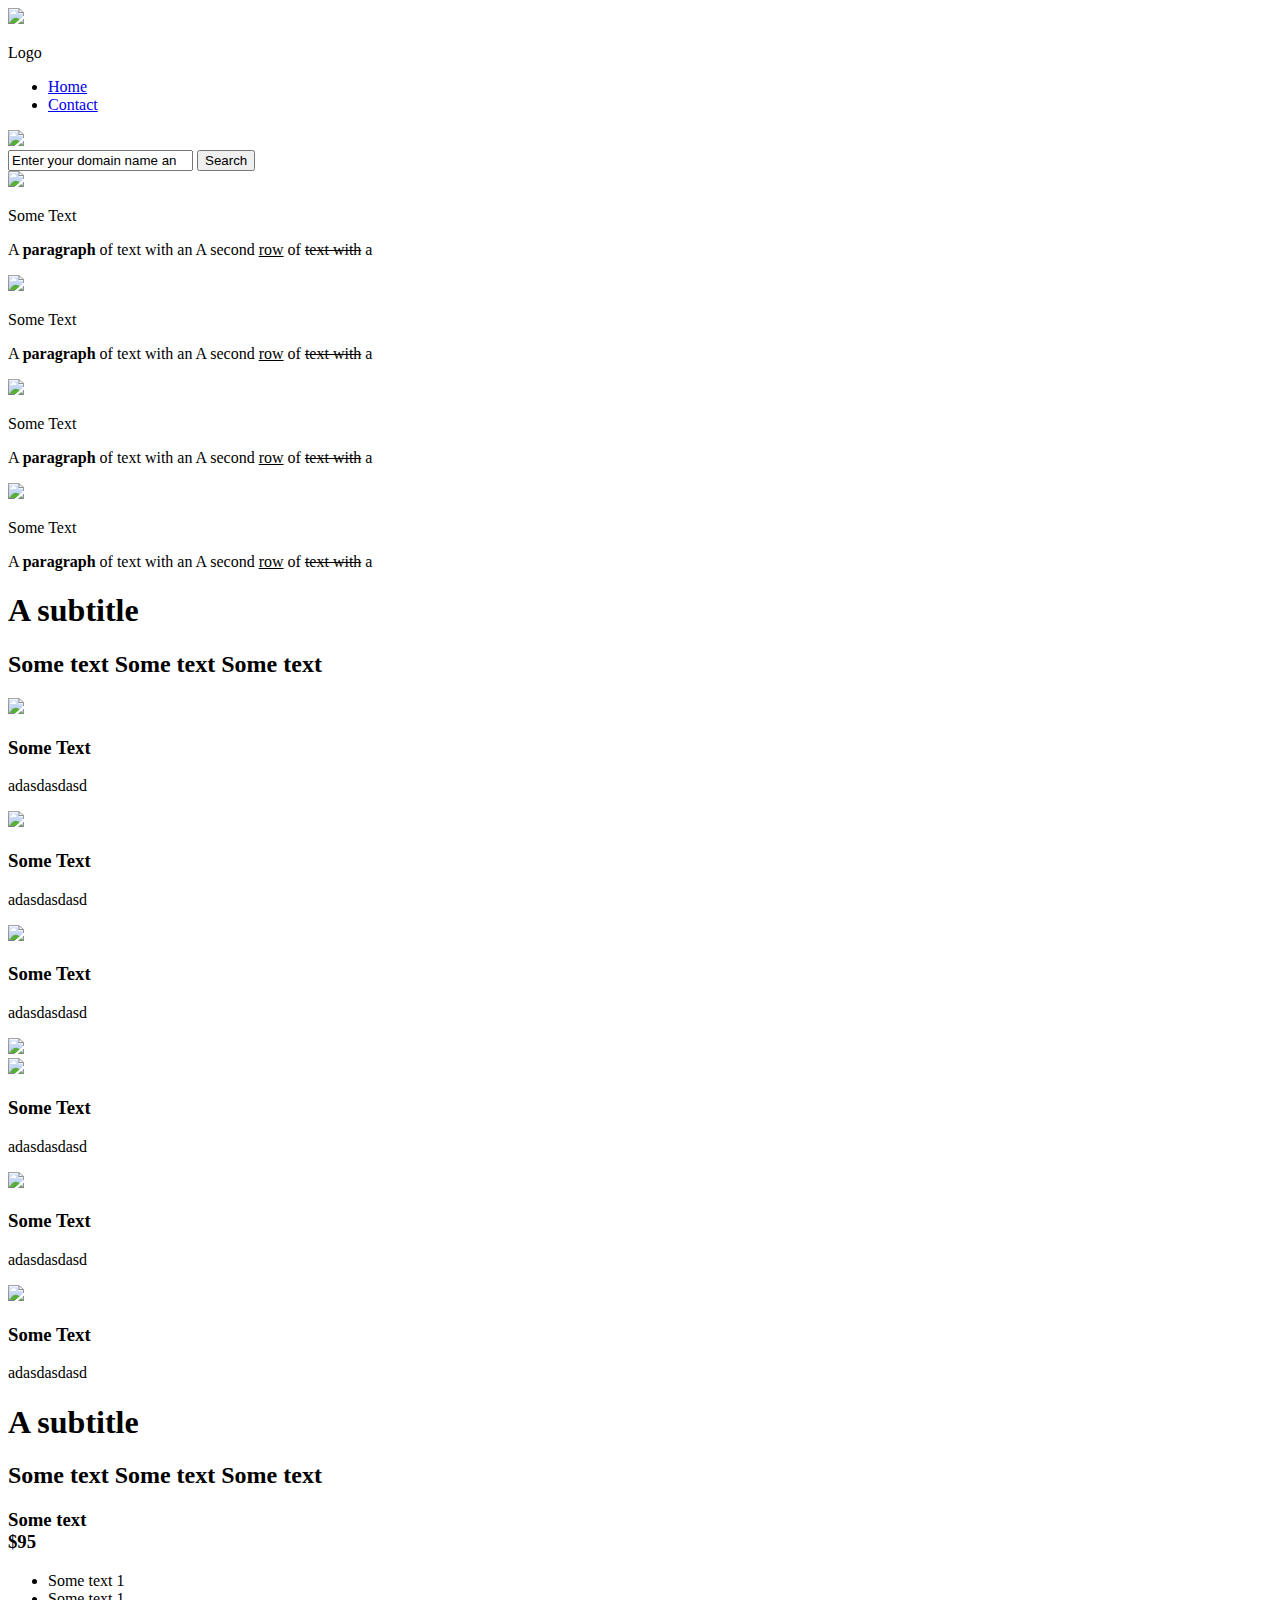
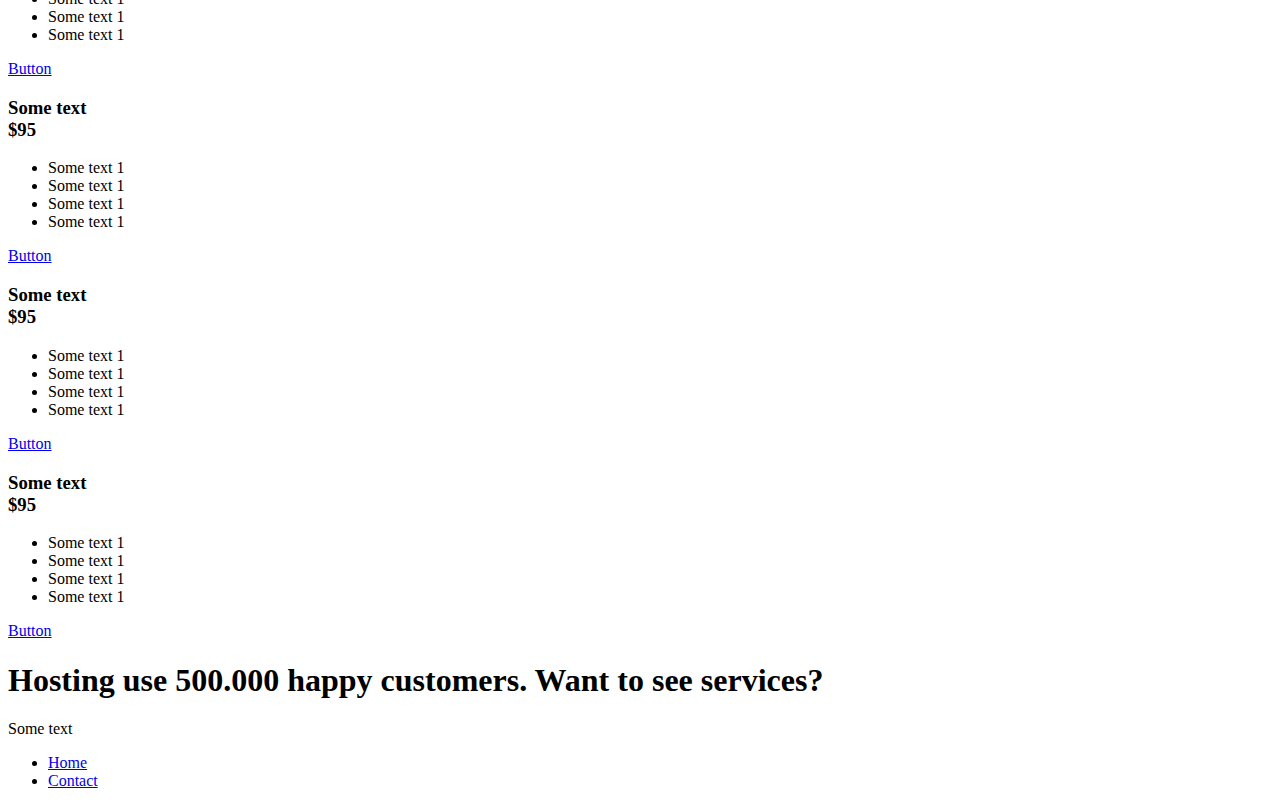
==== index.html @ 5c6ca243 "Avance clase 3" ====
<!DOCTYPE html>

<html lang="es">
<head>
<title>Studio Rocket</title>
<meta charset="UTF8">
<meta name="description" content="hi!">
<link rel="stylesheet" type="text/css" href="assets/css/style.css">
<link href='https://fonts.googleapis.com/css?family=Raleway:400,300,700|Open+Sans:400,300,700' rel='stylesheet' type='text/css'>
<script type="text/javascript"></script>

</head>
<body>
<header>
	<div class="logo">
		<img src="assets/img/animals-q-g-130-130-10.jpg">
		<p>Logo </p>
	</div>
	<nav><ul><li><a href="#">Home</a></li> <li><a href="#">Contact</a></li></ul></nav>
</header>
<section class="banner">
<img src="assets/img/slide1.jpg">
</section>

<div class="buscador">
<form>
<input type="search" value="Enter your domain name and hot enter">
<input type="submit" value="Search">
</div>
</form>

<section class="section1">
	<div class="container">
	<article>
		<img src="assets/img/animals-q-g-130-130-10.jpg">
		<p>Some Text</p>
		<p>A <b>paragraph</b> of text with an
		A second <u>row</u> of <strike>text with</strike> a</p>
	</article>

	<article>
		<img src="assets/img/abstract-q-c-130-130-1.jpg">
		<p>Some Text</p>
		<p>A <b>paragraph</b> of text with an
		A second <u>row</u> of <strike>text with</strike> a</p>
	</article>

	<article>
		<img src="assets/img/fashion-q-c-130-130-1.jpg">
		<p>Some Text</p>
		<p>A <b>paragraph</b> of text with an
		A second <u>row</u> of <strike>text with</strike> a</p>
	</article>

	<article>
		<img src="assets/img/fashion-q-c-130-130-6.jpg">
		<p>Some Text</p>
		<p>A <b>paragraph</b> of text with an
		A second <u>row</u> of <strike>text with</strike> a</p>
	</article>
	
</div>
</section>
<section class="section2">
	<div class="container">
<h1>A subtitle</h1>
<h2>Some text Some text Some text </h2>

<div class="cont-izquierda">
	<article>
		<img src="assets/img/nature-q-c-60-60-1.jpg">
		<h3>Some Text</h3>
		<p>adasdasdasd</p>
	</article>

	<article>
		<img src="assets/img/nature-q-c-60-60-2.jpg">
		<h3>Some Text</h3>
		<p>adasdasdasd</p>
	</article>

	<article>
		<img src="assets/img/nature-q-c-60-60-3.jpg">
		<h3>Some Text</h3>
		<p>adasdasdasd</p>
	</article>
</div>
<div class="cont-iphone">
<img src="assets/img/iphone.png">

</div>
<div class="cont-derecha">
	<article>
		<img src="assets/img/nature-q-c-60-60-4.jpg">
		<h3>Some Text</h3>
		<p>adasdasdasd</p>
	</article>

	<article>
		<img src="assets/img/nature-q-c-60-60-7.jpg">
		<h3>Some Text</h3>
		<p>adasdasdasd</p>
	</article>
	
	<article>
		<img src="assets/img/nature-q-c-60-60-10.jpg">
		<h3>Some Text</h3>
		<p>adasdasdasd</p>
	</article>
</div>
</div>
</section>

<section class="section3">
	<div class="container">
<h1>A subtitle</h1>
<h2>Some text Some text Some text</h2>
</section>

<section class="section4">

<div class="container">

<article class="precio">
<div class="titulo-precio">

	<h3>Some text <br> <b>$95</b></h3>
</div>

<ul>
<li>Some text 1</li>
<li>Some text 1</li>
<li>Some text 1</li>
<li>Some text 1</li>
</ul>
<a href="#">Button</a></td>
  

</article>

<article class="precio">
<div class="titulo-precio">

	<h3>Some text <br> <b>$95</b></h3>
</div>

<ul>
<li>Some text 1</li>
<li>Some text 1</li>
<li>Some text 1</li>
<li>Some text 1</li>
</ul>
<a href="#">Button</a></td>
  

</article>

<article class="precio">
<div class="titulo-precio">

	<h3>Some text <br> <b>$95</b></h3>
</div>

<ul>
<li>Some text 1</li>
<li>Some text 1</li>
<li>Some text 1</li>
<li>Some text 1</li>
</ul>
<a href="#">Button</a></td>
  

</article>

<article class="precio">
<div class="titulo-precio">

	<h3>Some text <br> <b>$95</b></h3>
</div>

<ul>
<li>Some text 1</li>
<li>Some text 1</li>
<li>Some text 1</li>
<li>Some text 1</li>
</ul>
<a href="#">Button</a></td>
  

</article>
</div>

</section>

<section class="section5">
	<div class="container">
<h1>Hosting use <b>500.000</b> happy customers. Want to see services?</h1>
	</div>
</section>


<footer>
<p>Some text</p>

<div>
	
	<ul>
		<li><a href="#">Home</a></li>
		<li><a href="#">Contact</a></li>
	</ul>

	
</div>

<div class="footer-bottom">
</div>

</footer>

</body>
</html>
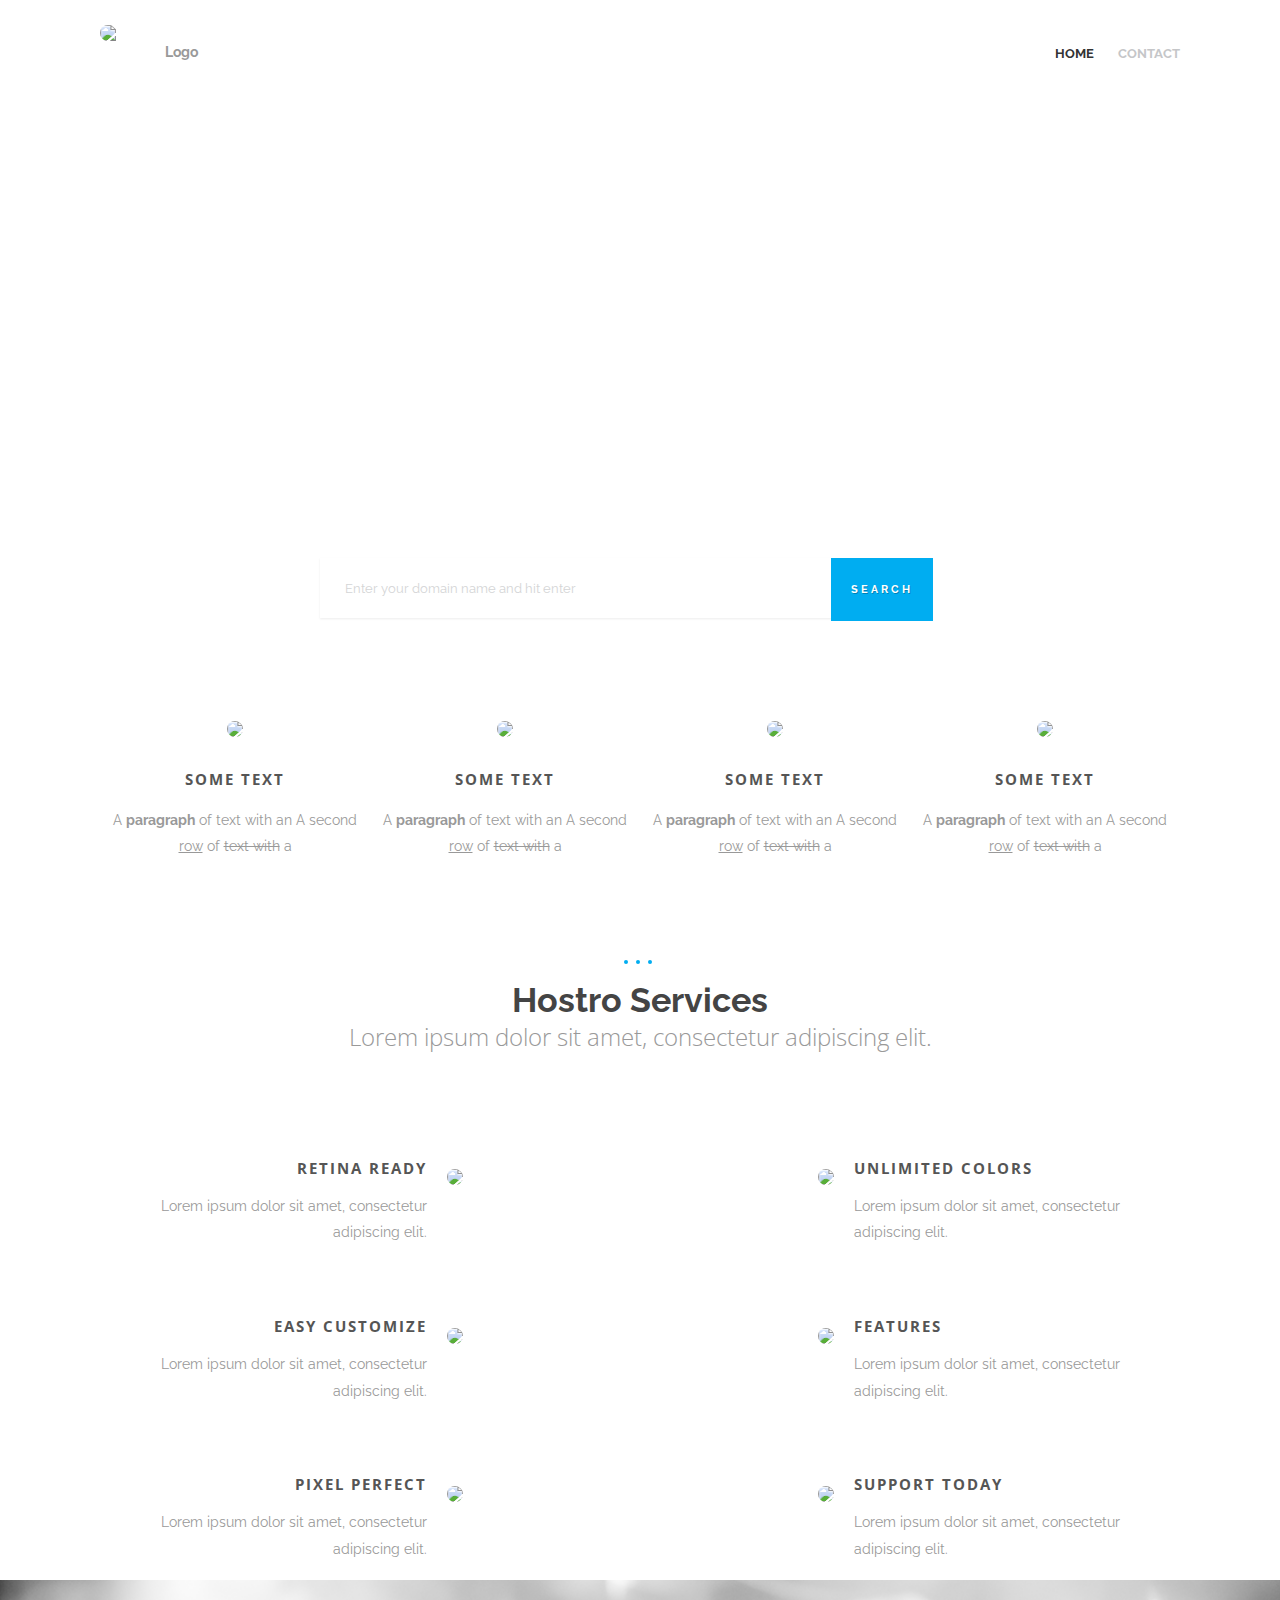
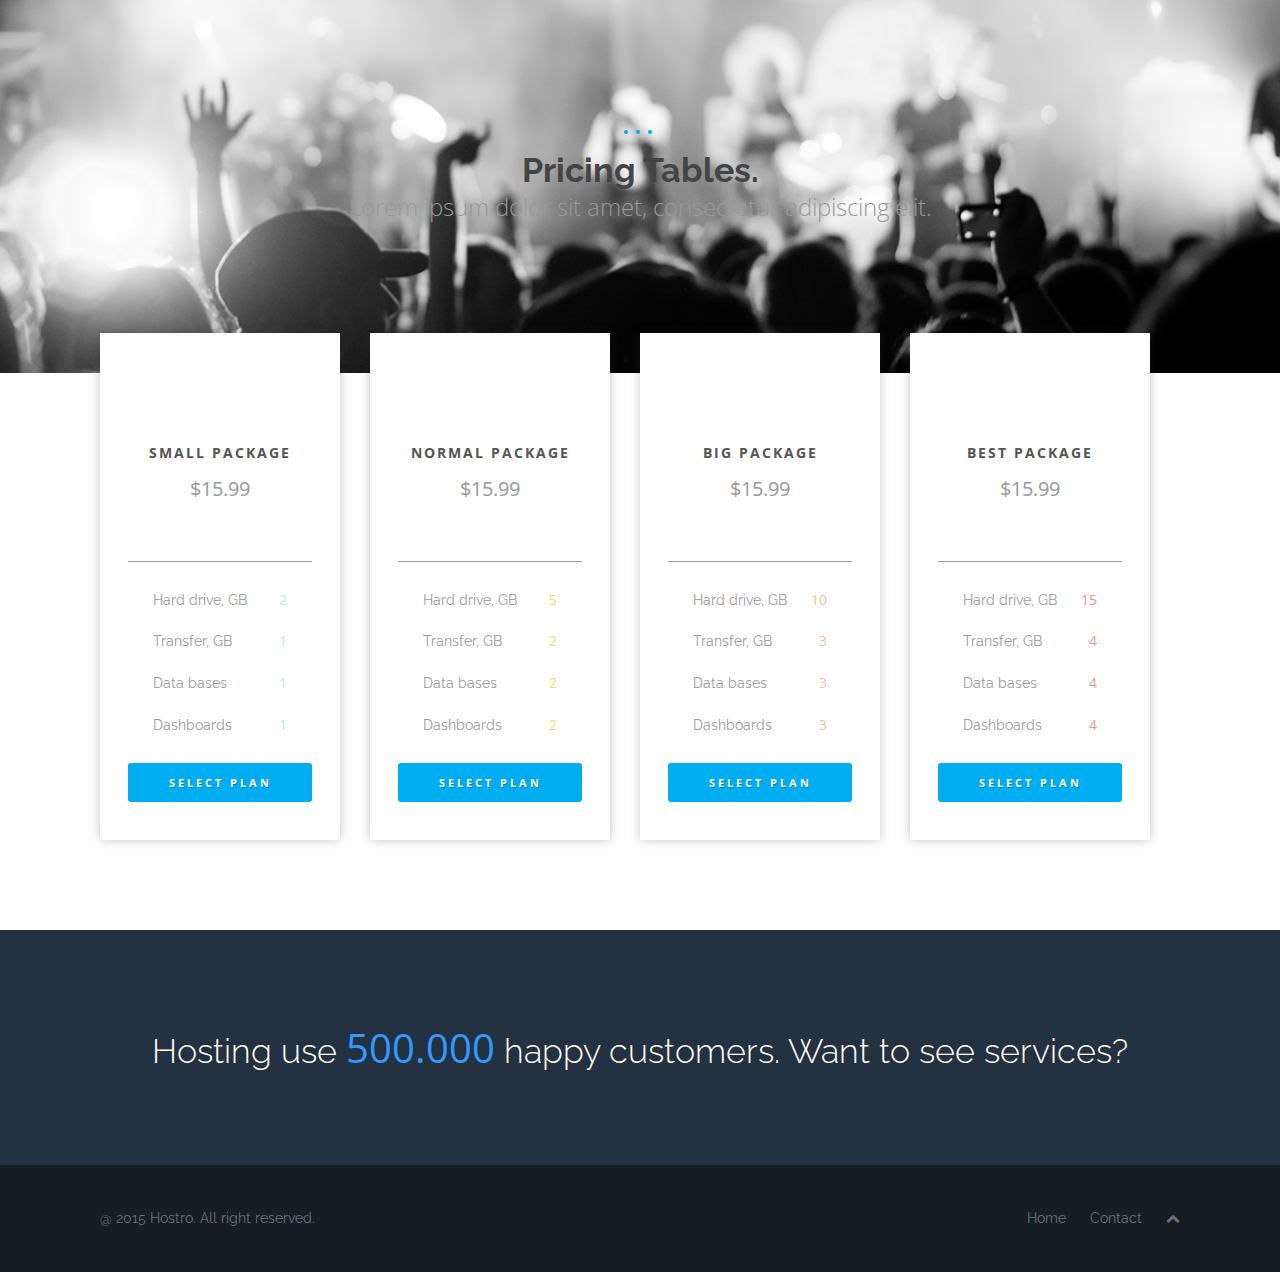
==== commit d826c6ec: "Avances clase 6" ====
--- a/index.html
+++ b/index.html
@@ -8,53 +8,68 @@
 <link rel="stylesheet" type="text/css" href="assets/css/style.css">
 <link href='https://fonts.googleapis.com/css?family=Raleway:400,300,700|Open+Sans:400,300,700' rel='stylesheet' type='text/css'>
 <script type="text/javascript"></script>
+<link rel="stylesheet" href="https://maxcdn.bootstrapcdn.com/font-awesome/4.5.0/css/font-awesome.min.css">
 
 </head>
 <body>
-<header>
+<header id="subir">
+	<div class="container">
 	<div class="logo">
 		<img src="assets/img/animals-q-g-130-130-10.jpg">
 		<p>Logo </p>
 	</div>
-	<nav><ul><li><a href="#">Home</a></li> <li><a href="#">Contact</a></li></ul></nav>
+	<nav><ul><li><a href="#" class="active">Home</a></li> <li><a href="#">Contact</a></li></ul></nav>
+</div>
 </header>
 <section class="banner">
-<img src="assets/img/slide1.jpg">
+	<div class="container">
+	<div class="info-slide">
+		<h1> Regular Updates</h1>
+		<p>Lorem ipsum dolor sit amet, consectetur adipiscing elit. Proin blandit arcu dui, eu placerat lectus posuere id.</p>
+	</div>
+</div>
+<!--<img src="assets/img/slide1.jpg">-->
 </section>
 
 <div class="buscador">
 <form>
-<input type="search" value="Enter your domain name and hot enter">
-<input type="submit" value="Search">
+	<div class="form-group">
+		<input type="search" value="Enter your domain name and hit enter">
+		<input type="submit" value="Search">
+	</div>
 </div>
 </form>
 
 <section class="section1">
 	<div class="container">
 	<article>
-		<img src="assets/img/animals-q-g-130-130-10.jpg">
-		<p>Some Text</p>
-		<p>A <b>paragraph</b> of text with an
-		A second <u>row</u> of <strike>text with</strike> a</p>
-	</article>
-
-	<article>
-		<img src="assets/img/abstract-q-c-130-130-1.jpg">
-		<p>Some Text</p>
-		<p>A <b>paragraph</b> of text with an
-		A second <u>row</u> of <strike>text with</strike> a</p>
-	</article>
-
-	<article>
-		<img src="assets/img/fashion-q-c-130-130-1.jpg">
-		<p>Some Text</p>
-		<p>A <b>paragraph</b> of text with an
-		A second <u>row</u> of <strike>text with</strike> a</p>
-	</article>
-
-	<article>
+		<div class="iconos"><img src="assets/img/animals-q-g-130-130-10.jpg"></div>
+		<h2>Some Text</h2>
+		<p>A <b>paragraph</b> of text with an
+		A second <u>row</u> of <strike>text with</strike> a</p>
+	</article>
+
+	<article>
+		<div class="iconos">
+		<img src="assets/img/abstract-q-c-130-130-1.jpg"></div>
+		<h2>Some Text</h2>
+		<p>A <b>paragraph</b> of text with an
+		A second <u>row</u> of <strike>text with</strike> a</p>
+	</article>
+
+	<article>
+		<div class="iconos">
+		<img src="assets/img/fashion-q-c-130-130-1.jpg"></div>
+		<h2>Some Text</h2>
+		<p>A <b>paragraph</b> of text with an
+		A second <u>row</u> of <strike>text with</strike> a</p>
+	</article>
+
+	<article>
+		<div class="iconos">
 		<img src="assets/img/fashion-q-c-130-130-6.jpg">
-		<p>Some Text</p>
+	</div>
+		<h2>Some Text</h2>
 		<p>A <b>paragraph</b> of text with an
 		A second <u>row</u> of <strike>text with</strike> a</p>
 	</article>
@@ -62,137 +77,190 @@
 </div>
 </section>
 <section class="section2">
-	<div class="container">
-<h1>A subtitle</h1>
-<h2>Some text Some text Some text </h2>
-
-<div class="cont-izquierda">
-	<article>
+	<div class="cont-puntos">
+	<div class="int-puntos">
+	<div class="puntos"><div></div> <div></div><div></div></div>
+</div>
+</div>
+
+	<div class="container">
+
+		<div>
+
+			<h1>Hostro Services</h1>
+			<h2>Lorem ipsum dolor sit amet, consectetur adipiscing elit.</h2>
+		</div>
+		<div class="cont-columnas">
+<div class="col-izquierda">
+	
+	<article>
+
+		<div class="cont-info">
+		<h3>Retina Ready</h3>
+		<p>Lorem ipsum dolor sit amet, consectetur adipiscing elit.</p>
+	</div>
+	<div class="cont-img">
 		<img src="assets/img/nature-q-c-60-60-1.jpg">
-		<h3>Some Text</h3>
-		<p>adasdasdasd</p>
-	</article>
-
-	<article>
-		<img src="assets/img/nature-q-c-60-60-2.jpg">
-		<h3>Some Text</h3>
-		<p>adasdasdasd</p>
-	</article>
-
-	<article>
-		<img src="assets/img/nature-q-c-60-60-3.jpg">
-		<h3>Some Text</h3>
-		<p>adasdasdasd</p>
-	</article>
-</div>
-<div class="cont-iphone">
-<img src="assets/img/iphone.png">
-
-</div>
-<div class="cont-derecha">
-	<article>
-		<img src="assets/img/nature-q-c-60-60-4.jpg">
-		<h3>Some Text</h3>
-		<p>adasdasdasd</p>
-	</article>
-
-	<article>
-		<img src="assets/img/nature-q-c-60-60-7.jpg">
-		<h3>Some Text</h3>
-		<p>adasdasdasd</p>
+	</div>
+	</article>
+
+	<article>
+
+		<div class="cont-info">
+		<h3>Easy Customize</h3>
+		<p>Lorem ipsum dolor sit amet, consectetur adipiscing elit.</p>
+	</div>
+	<div class="cont-img">
+		<img src="assets/img/nature-q-c-60-60-1.jpg">
+	</div>
+	</article>
+
+	<article>
+
+		<div class="cont-info">
+		<h3>Pixel Perfect</h3>
+		<p>Lorem ipsum dolor sit amet, consectetur adipiscing elit.</p>
+	</div>
+	<div class="cont-img">
+		<img src="assets/img/nature-q-c-60-60-1.jpg">
+	</div>
+	</article>
+</div>
+<div class="col-iphone">
+<!--<img src="assets/img/iphone.png">-->
+
+</div>
+<div class="col-derecha">
+	<article>
+
+		<div class="cont-img">
+			<img src="assets/img/nature-q-c-60-60-1.jpg">
+		</div>
+		<div class="cont-info">
+			<h3>Unlimited colors</h3>
+			<p>Lorem ipsum dolor sit amet, consectetur adipiscing elit.</p>
+	</div>
+	</article>
+
+	<article>
+
+		<div class="cont-img">
+			<img src="assets/img/nature-q-c-60-60-1.jpg">
+		</div>
+		<div class="cont-info">
+			<h3>Features</h3>
+			<p>Lorem ipsum dolor sit amet, consectetur adipiscing elit.</p>
+	</div>
 	</article>
 	
 	<article>
-		<img src="assets/img/nature-q-c-60-60-10.jpg">
-		<h3>Some Text</h3>
-		<p>adasdasdasd</p>
-	</article>
+
+		<div class="cont-img">
+			<img src="assets/img/nature-q-c-60-60-1.jpg">
+		</div>
+		<div class="cont-info">
+			<h3>Support today</h3>
+			<p>Lorem ipsum dolor sit amet, consectetur adipiscing elit.</p>
+	</div>
+	</article>
+</div>
 </div>
 </div>
 </section>
 
 <section class="section3">
-	<div class="container">
-<h1>A subtitle</h1>
-<h2>Some text Some text Some text</h2>
+	<div class="cont-puntos">
+	<div class="int-puntos">
+	<div class="puntos"><div></div> <div></div><div></div></div>
+</div>
+</div>
+	<div class="container">
+		<div>
+<h1>Pricing Tables.</h1>
+<h2>Lorem ipsum dolor sit amet, consectetur adipiscing elit.</h2>
+</div>
 </section>
 
 <section class="section4">
 
 <div class="container">
 
-<article class="precio">
-<div class="titulo-precio">
-
-	<h3>Some text <br> <b>$95</b></h3>
-</div>
-
-<ul>
-<li>Some text 1</li>
-<li>Some text 1</li>
-<li>Some text 1</li>
-<li>Some text 1</li>
-</ul>
-<a href="#">Button</a></td>
-  
-
-</article>
-
-<article class="precio">
-<div class="titulo-precio">
-
-	<h3>Some text <br> <b>$95</b></h3>
-</div>
-
-<ul>
-<li>Some text 1</li>
-<li>Some text 1</li>
-<li>Some text 1</li>
-<li>Some text 1</li>
-</ul>
-<a href="#">Button</a></td>
-  
-
-</article>
-
-<article class="precio">
-<div class="titulo-precio">
-
-	<h3>Some text <br> <b>$95</b></h3>
-</div>
-
-<ul>
-<li>Some text 1</li>
-<li>Some text 1</li>
-<li>Some text 1</li>
-<li>Some text 1</li>
-</ul>
-<a href="#">Button</a></td>
-  
-
-</article>
-
-<article class="precio">
-<div class="titulo-precio">
-
-	<h3>Some text <br> <b>$95</b></h3>
-</div>
-
-<ul>
-<li>Some text 1</li>
-<li>Some text 1</li>
-<li>Some text 1</li>
-<li>Some text 1</li>
-</ul>
-<a href="#">Button</a></td>
-  
-
-</article>
-</div>
-
-</section>
-
-<section class="section5">
+<article>
+<div class="titulo-precio">
+
+<h3>Small package </h3>
+<p class="precio"> $<span>15</span>.99<p>
+</div>
+
+<ul>
+<li>Hard drive, GB <span>2</span></li>
+<li>Transfer, GB <span>1</span></li>
+<li>Data bases<span>1</span></li>
+<li>Dashboards <span>1</span></li>
+</ul>
+<a href="#" class="link-precio">Select plan</a>
+  
+
+</article>
+
+<article>
+<div class="titulo-precio">
+
+<h3>Normal package </h3>
+<p class="precio"> $<span>15</span>.99<p>
+</div>
+
+<ul>
+<li>Hard drive, GB <span>5</span></li>
+<li>Transfer, GB <span>2</span></li>
+<li>Data bases<span>2</span></li>
+<li>Dashboards <span>2</span></li>
+</ul>
+<a href="#" class="link-precio">Select plan</a>
+  
+
+</article>
+
+<article>
+<div class="titulo-precio">
+
+<h3>Big package </h3>
+<p class="precio"> $<span>15</span>.99<p>
+</div>
+
+<ul>
+<li>Hard drive, GB <span>10</span></li>
+<li>Transfer, GB <span>3</span></li>
+<li>Data bases<span>3</span></li>
+<li>Dashboards <span>3</span></li>
+</ul>
+<a href="#" class="link-precio">Select plan</a>
+  
+
+</article>
+
+<article>
+<div class="titulo-precio">
+
+<h3>Best package </h3>
+<p class="precio"> $<span>15</span>.99<p>
+</div>
+
+<ul>
+<li>Hard drive, GB <span>15</span></li>
+<li>Transfer, GB <span>4</span></li>
+<li>Data bases<span>4</span></li>
+<li>Dashboards <span>4</span></li>
+</ul>
+<a href="#" class="link-precio">Select plan</a>
+  
+
+</article>
+</div>
+
+</section>
+
+<section class="section5 bg-oscuro">
 	<div class="container">
 <h1>Hosting use <b>500.000</b> happy customers. Want to see services?</h1>
 	</div>
@@ -200,21 +268,19 @@
 
 
 <footer>
-<p>Some text</p>
-
-<div>
-	
+	<div class="container">
+<p class="copyright">@ 2015 Hostro. All right reserved.</p>
+
 	<ul>
 		<li><a href="#">Home</a></li>
 		<li><a href="#">Contact</a></li>
+		<li><a href="#subir"><i class="fa fa-chevron-up"></i> </a>
 	</ul>
 
-	
-</div>
-
-<div class="footer-bottom">
-</div>
-
+
+
+</div>
+<div class="clear"></div>
 </footer>
 
 </body>
--- a/assets/css/style.css
+++ b/assets/css/style.css
@@ -0,0 +1,466 @@
+/*
+font-family: 'Raleway', sans-serif;
+font-family: 'Open Sans', sans-serif;
+*/
+*{
+	margin: 0;
+	padding: 0;
+}
+body{
+    font-size: 14px;
+	font-family: 'Open Sans', sans-serif;
+}
+p, ul{
+	
+    font-family: 'Raleway', sans-serif;
+    line-height: 190%;
+    color: #999;
+}
+ul{
+   
+}
+a
+{	text-decoration: none;
+}
+h1{
+	font-size: 34px;
+	font-weight: 700;
+	font-family: 'Raleway', sans-serif;
+    color: #444;
+}
+h2{
+	font-size: 24px;
+	font-weight: 300;
+	text-align: center;
+    color: #999;
+}
+h3, .section1 h2{
+    color: #555;
+    text-transform: uppercase;
+    font-size: 15px;
+    letter-spacing: 2px;
+    font-weight: 700;
+
+}
+header{
+    margin: 25px 0;
+    float: left;
+    width: 100%;
+    /* display: block; */
+    /* clear: both; */
+
+}
+.logo {
+    float: left;
+}
+
+.logo img{
+border-radius: 80px;
+    width: 50px;
+    float: left;
+}
+.logo p{
+    float: left;
+    margin: 14px 0 0 15px;
+    font-weight: 700;
+}
+
+nav{
+    float: right;
+    margin: 15px 0 0 0;
+
+}
+nav ul li{
+	display: inline;
+	text-transform: uppercase;
+    margin: 0 20px 0 0;
+    font-size:13px;
+
+}
+nav ul li:last-child{
+    margin: 0;
+}
+nav a{
+    color:#c5c6c8;
+	font-weight:700;
+}
+nav a:hover{
+	color: #333;
+}
+.active{
+color: #333;
+
+}
+section{
+	width: 100%;
+    float: left;
+}
+section h1{
+	text-align: center;
+}
+
+.container{
+	width: 100%;
+	max-width: 1080px;
+	margin: 0 auto;
+}
+.cont-puntos{
+    margin: 0 0 20px 0;
+}
+.int-puntos{
+    width: 100%;
+    position: absolute;
+}
+.puntos{
+    width: 40px;
+    margin: 0 auto;
+
+}
+.puntos div{
+    width: 4px;
+    height: 4px;
+    background: #00adf1;
+    float: left;
+    /* width: 10px; */
+    margin: 0 4px;
+    border-radius: 15px;
+    /* position: absolute; */
+
+}
+.clear{
+	clear: both;
+}
+.banner{
+	background: url(../img/slide1.jpg) no-repeat top center;
+	background-size: cover;
+	height: 500px;
+}
+.banner .info-slide{
+	width: 100%;
+    max-width: 350px;
+    margin: 200px 0 0 0;
+}
+.banner .info-slide h1, .banner .info-slide p{
+    text-align: left;
+    color: #fff;
+}
+.banner .info-slide p{
+    font-size: 16px;
+}
+.info-slide h1, .info-slide h2, .info-slide p{
+    color: #fff;
+}
+
+.banner .info-slide h1{
+	margin: 0 0 20px 0;
+	font-size:40px;
+}
+.buscador{
+    width: 100%;
+    float: left;
+    margin: -35px 0 0 0;
+}
+
+.buscador form{
+    width: 50%;
+	margin: 0 auto;
+}
+.buscador input[type="search"], .buscador  input[type="submit"]{
+font-family: 'Raleway', sans-serif;
+	border: none;
+
+}
+.buscador input[type="search"]{
+    width: 80%;
+    height: 60px;
+    padding: 0 0 0 25px;
+    color: #d4d5d6;
+    -webkit-box-shadow: 0px 1px 2px 0px rgba(50, 50, 50, 0.09);
+-moz-box-shadow:    0px 1px 2px 0px rgba(50, 50, 50, 0.09);
+box-shadow:         0px 1px 2px 0px rgba(50, 50, 50, 0.09);
+	
+
+}
+.buscador  input[type="submit"], a.link-precio {
+    background: #00adf1;
+    color: #fff; 
+    text-transform: uppercase;
+    font-size: 11px;
+    letter-spacing: 3px;
+    font-weight: 700;
+    text-shadow: 1px 1px 0px rgba(0, 0, 0, 0.25);  
+}
+.buscador  input[type="submit"]{
+    height: 63px;
+    padding: 0px 20px;
+    border: none;
+    margin: 0 0 0-5px;
+}
+/*Section 1*/
+.section1{
+
+}
+.section1{
+	text-align: center;
+	
+}
+.section1 .container{
+
+display: flex;	
+}
+.section1 h2{
+    margin: 28px 0 18px 0;
+}
+.section1 article{
+    /*width: 190px; quito el ancho para que "flex-start funcione"*/
+    margin: 100px 0;
+    justify-content: flex-start;
+}
+.section1 article img, .section2 article img{
+	 border-radius: 80px;
+}
+.section1 h2{
+
+
+}
+/*animaciones iconos*/
+
+/*0%{transform: scale(1)}
+100%{transform:scale(1.25)}
+}*/
+/*.iconos{
+-webkit-transition: 1.3s ease-in-out;
+    -moz-transition: 1.3s ease-in-out;
+    -o-transition: 1.3s ease-in-out;
+    transition: 1.3s ease-in-out;
+}
+.iconos:hover{
+-webkit-transform: scale(1.25);
+    -moz-transform: scale(1.25);
+    -o-transform: scale(1.25);
+    -ms-transform: scale(1.25);
+    transform: scale(1.25);
+}*/
+
+@keyframes iconos{
+
+0%{transform: scale(1)}
+100%{transform:scale(1.25)}
+
+}
+
+.iconos{
+-webkit-transition: 1.3s ease-in-out;
+    -moz-transition: 1.3s ease-in-out;
+    -o-transition: 1.3s ease-in-out;
+    transition: 1.3s ease-in-out;
+}
+.iconos:hover{
+ animate-name:iconos;
+-webkit-transform: scale(1.25);
+    -moz-transform: scale(1.25);
+    -o-transform: scale(1.25);
+    -ms-transform: scale(1.25);
+    transform: scale(1.25);
+}
+/*Section 2*/
+.section2 h1, .section3 h1{
+
+
+}
+.section2{
+	
+	background-size: cover;
+	height: 500px;
+}
+.section2 .info-slide{
+	/*margin:200px 0 0 0;*/
+}
+.section2 .cont-columnas{
+    display: flex;
+    margin: 60px 0 0 0;
+    position: relative;
+    z-index: 2;
+
+}
+.cont-columnas article{
+    margin: 0 0 0 0;
+}
+.col-izquierda article{
+    margin: 0 45px 25px 0;
+
+}
+
+.col-izquierda .cont-info{
+    padding: 0 20px 0 0;
+
+}
+
+.col-derecha  article{
+    margin: 0 0 25px 45px;
+    
+}
+.col-derecha .cont-info{
+    padding: 0 0 0 20px;
+    
+}
+.cont-columnas .cont-info, .cont-columnas .cont-img{
+    display: table-cell;
+    vertical-align: middle;
+}
+.cont-columnas .cont-info h3{
+    margin: 45px 0 15px 0;
+}
+.col-izquierda, .col-iphone, .col-derecha{
+  flex-grow: 1;
+}
+.col-izquierda{
+    text-align: right;
+}
+.col-derecha{
+    text-align: left;
+}
+.col-iphone{
+    max-width: 265px;
+    width: 100%;
+    height: 520px;
+    background: url(../img/iphone.png) top center;
+    background-size: cover;
+    min-width: 265px;
+}
+
+/*Section 3*/
+.section3{
+    background: url(../img/slide2.png) no-repeat top center;
+    background-size: cover;
+    margin: 120px 0 0 0;
+    padding: 150px 0;
+}
+/*Section 4*/
+.section4{
+text-align: center;
+ margin: -40px 0 0 0;
+	
+}
+.section4 .container{
+    display: flex;
+
+}
+.section4 article{
+    flex-grow: 1;
+    margin: 0 30px 0 0;
+    background: #fff;
+    -webkit-box-shadow: 0px 0px 10px 0px rgba(50, 50, 50, 0.28);
+-moz-box-shadow:    0px 0px 10px 0px rgba(50, 50, 50, 0.28);
+box-shadow:         0px 0px 10px 0px rgba(50, 50, 50, 0.28);
+padding: 30px 28px 38px;
+text-align: center;
+width: 160px;
+}
+.precio{
+	font-size: 20px;
+    margin: 8px 0 15px 0;
+    font-family: 'Open Sans', sans-serif;
+}
+.precio span{
+
+
+}
+.titulo-precio{
+	border-bottom:1px solid #999;
+    color: #333;
+    margin: 0 auto;
+    padding: 80px 0 38px 0;
+}
+.titulo-precio h3{
+    font-size: 14px;
+}
+/*table{
+	margin: 15px 0;
+    width: 100%;
+}*/
+.section4 ul{
+margin: 25px 0;
+
+}
+.section4 ul li{
+    list-style: none;
+    margin: 15px 0 0 0;
+    padding: 0 25px;
+    text-align: left;
+}
+.section4 article ul li span{
+    font-family: 'Open Sans', sans-serif;
+     float: right;
+}
+.section4 article:first-child ul li span{
+    color: #b2e8f3;}
+.section4 article:nth-child(2) ul li span{
+    color: #f7db67;}
+.section4 article:nth-child(3) ul li span{
+    color: #f6bd97;}
+.section4 article:nth-child(4) ul li span{
+    color: #f09689;}
+
+a.link-precio {
+    color: #fff;
+    padding: 12px 0;
+    border-radius: 3px;
+    display: block;
+}
+a.link-precio :hover{
+	background: #555;
+	
+	
+}
+/*Section 5*/
+.section5{
+    background: #243141;
+    padding: 90px 0;
+    margin: 90px 0 0 0;
+
+}
+.section5 h1{
+    color: #fff;
+    font-weight: 300;
+}
+.section5 b{
+	color:#3399ff;
+    font-size: 40px;
+    font-family: 'Open Sans', sans-serif;
+}
+/*Footer*/
+footer{
+	background: #151e27;
+    clear: both;
+    padding: 40px 0;
+}
+.copyright{
+    float: left;
+    color: #6c727b;
+}
+footer ul{
+    float: right;
+}
+footer ul li{
+	display: inline;
+    margin: 0 20px 0 0;
+    
+}
+footer ul li:last-child{
+    margin: 0;
+
+}
+footer a{
+    color: #6c727b;
+}
+ footer ul a:hover{
+color: #fff;
+
+ }
+.footer-bottom{
+    background: #eee;
+    height: 50px;	
+}
+
+/*Media*/
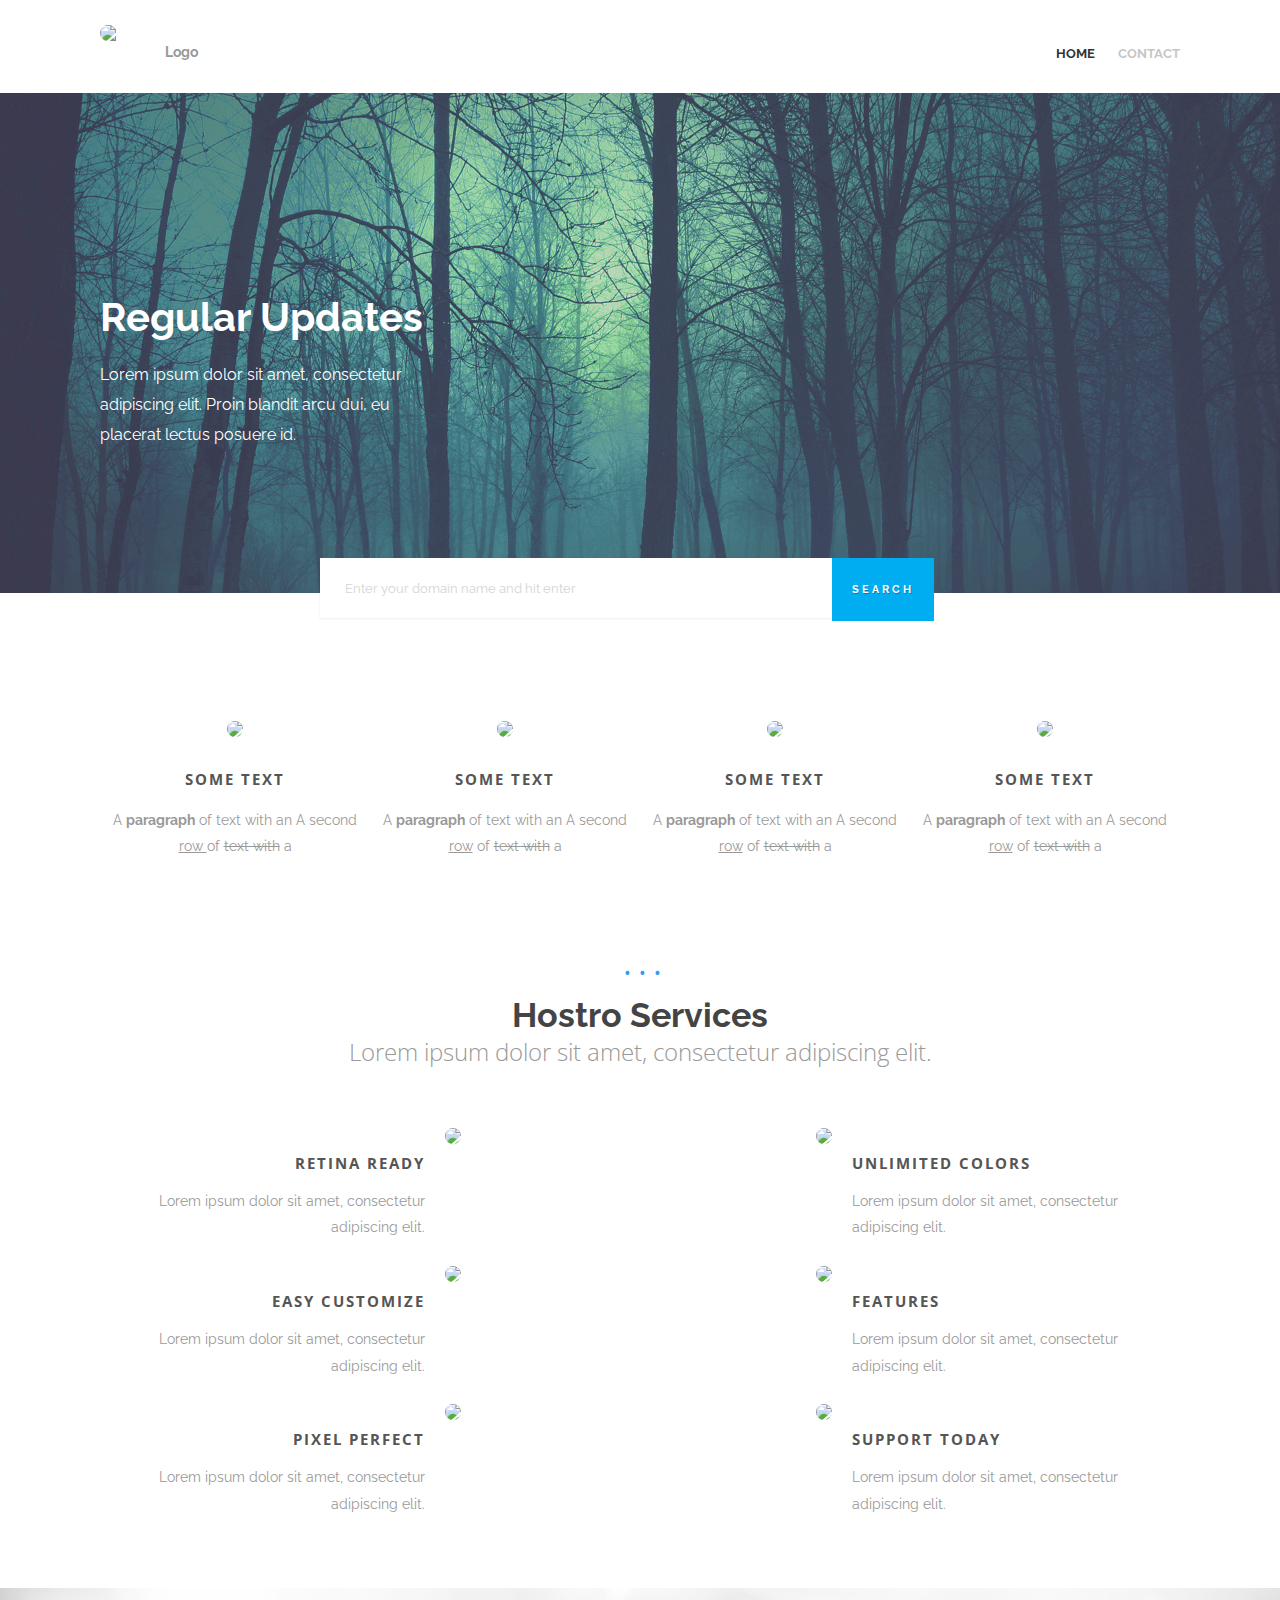
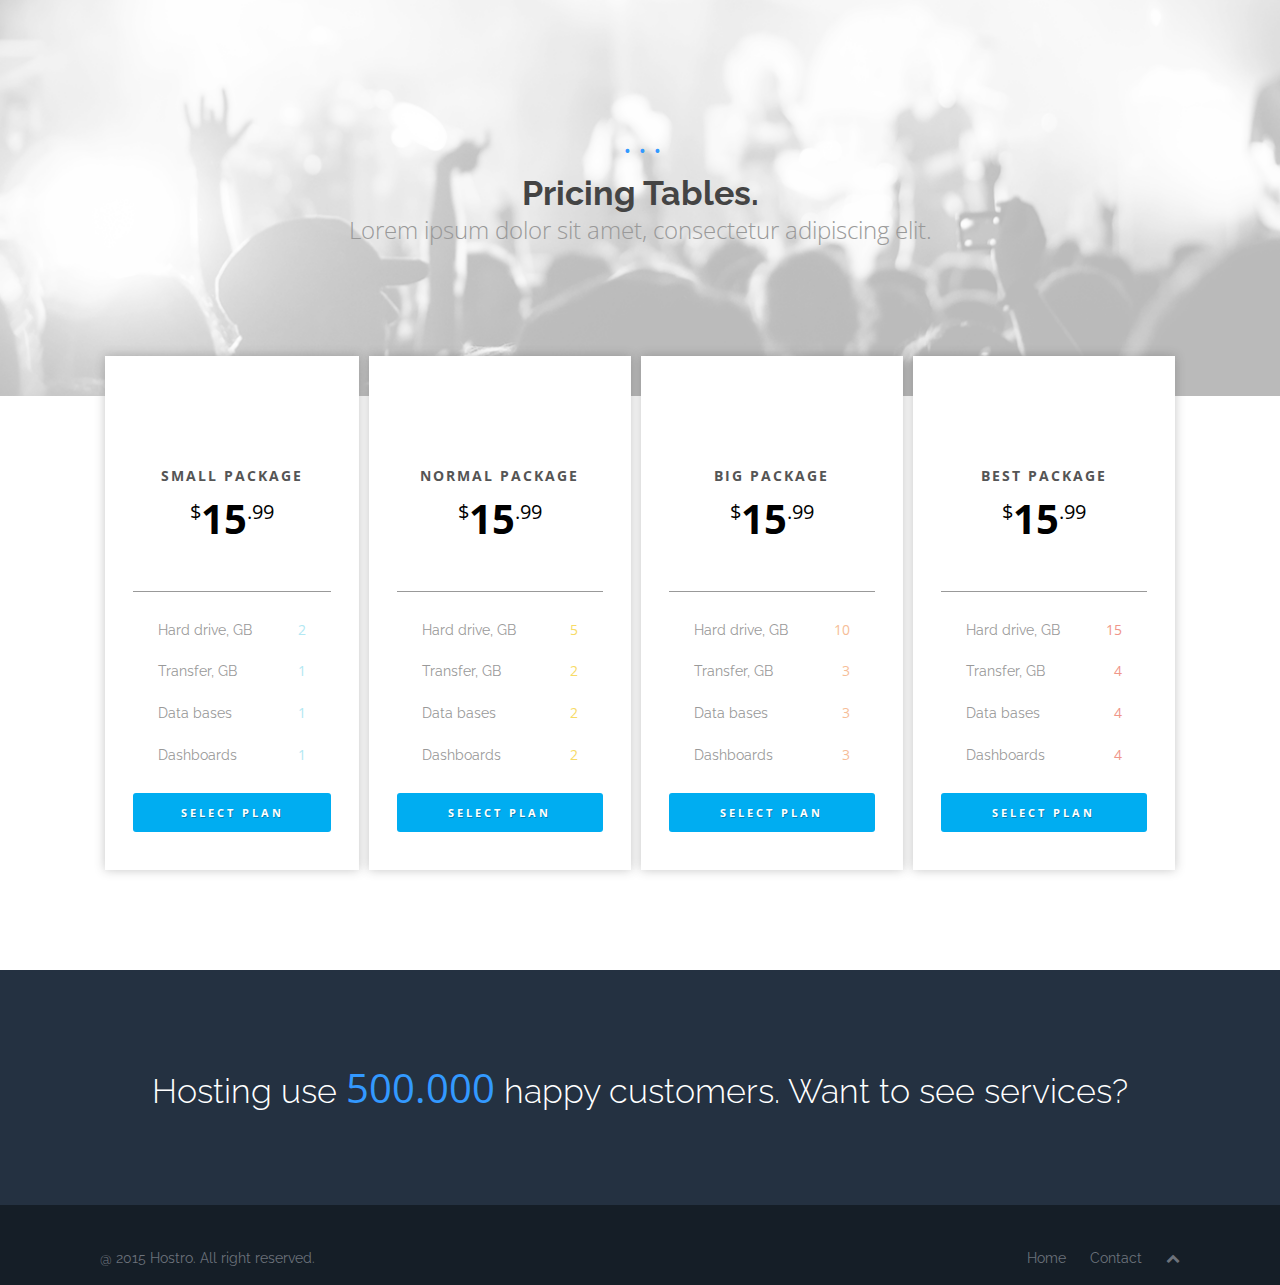
==== commit 8a867a26: "Avance Clase 6, Responsive, Flex box" ====
--- a/index.html
+++ b/index.html
@@ -12,276 +12,241 @@
 
 </head>
 <body>
-<header id="subir">
-	<div class="container">
-	<div class="logo">
-		<img src="assets/img/animals-q-g-130-130-10.jpg">
-		<p>Logo </p>
+	<header id="subir">
+		<div class="container">
+			<div class="logo">
+				<img src="assets/img/animals-q-g-130-130-10.jpg">
+				<p>Logo </p>
+			</div>
+			<nav>
+				<ul>
+					<li><a href="#" class="active">Home</a>
+					</li>
+					<li><a href="#">Contact</a></li>
+				</ul>
+			</nav>
+		</div>
+	</header>
+	<section class="banner">
+		<div class="container">
+			<div class="info-slide">
+				<h1> Regular Updates</h1>
+				<p>Lorem ipsum dolor sit amet, consectetur adipiscing elit. Proin blandit arcu dui, eu placerat lectus posuere id.</p>
+			</div>
+		</div>
+	</section>
+
+	<div class="buscador">
+		<form>
+			<div class="form-group">
+				<input type="search" value="Enter your domain name and hit enter">
+				<input type="submit" value="Search">
+			</div>
+		</form>
 	</div>
-	<nav><ul><li><a href="#" class="active">Home</a></li> <li><a href="#">Contact</a></li></ul></nav>
-</div>
-</header>
-<section class="banner">
-	<div class="container">
-	<div class="info-slide">
-		<h1> Regular Updates</h1>
-		<p>Lorem ipsum dolor sit amet, consectetur adipiscing elit. Proin blandit arcu dui, eu placerat lectus posuere id.</p>
-	</div>
-</div>
-<!--<img src="assets/img/slide1.jpg">-->
-</section>
-
-<div class="buscador">
-<form>
-	<div class="form-group">
-		<input type="search" value="Enter your domain name and hit enter">
-		<input type="submit" value="Search">
-	</div>
-</div>
-</form>
-
-<section class="section1">
-	<div class="container">
-	<article>
-		<div class="iconos"><img src="assets/img/animals-q-g-130-130-10.jpg"></div>
-		<h2>Some Text</h2>
-		<p>A <b>paragraph</b> of text with an
-		A second <u>row</u> of <strike>text with</strike> a</p>
-	</article>
-
-	<article>
-		<div class="iconos">
-		<img src="assets/img/abstract-q-c-130-130-1.jpg"></div>
-		<h2>Some Text</h2>
-		<p>A <b>paragraph</b> of text with an
-		A second <u>row</u> of <strike>text with</strike> a</p>
-	</article>
-
-	<article>
-		<div class="iconos">
-		<img src="assets/img/fashion-q-c-130-130-1.jpg"></div>
-		<h2>Some Text</h2>
-		<p>A <b>paragraph</b> of text with an
-		A second <u>row</u> of <strike>text with</strike> a</p>
-	</article>
-
-	<article>
-		<div class="iconos">
-		<img src="assets/img/fashion-q-c-130-130-6.jpg">
-	</div>
-		<h2>Some Text</h2>
-		<p>A <b>paragraph</b> of text with an
-		A second <u>row</u> of <strike>text with</strike> a</p>
-	</article>
-	
-</div>
-</section>
-<section class="section2">
-	<div class="cont-puntos">
-	<div class="int-puntos">
-	<div class="puntos"><div></div> <div></div><div></div></div>
-</div>
-</div>
-
-	<div class="container">
-
-		<div>
-
-			<h1>Hostro Services</h1>
+	<section class="section1">
+		<div class="container">
+			<article>
+				<div class="iconos">
+					<img src="assets/img/animals-q-g-130-130-10.jpg">
+				</div>
+				<h2>Some Text</h2>
+				<p>A <b>paragraph</b> of text with an A second <u>row
+				</u> of <strike>text with</strike> a</p>
+			</article>
+			<article>
+				<div class="iconos">
+					<img src="assets/img/abstract-q-c-130-130-1.jpg">
+				</div>
+				<h2>Some Text</h2>
+				<p>A <b>paragraph</b> of text with an A second <u>row</u> of <strike>text with</strike> a</p>
+			</article>
+
+			<article>
+				<div class="iconos">
+					<img src="assets/img/fashion-q-c-130-130-1.jpg">
+				</div>
+				<h2>Some Text</h2>
+				<p>A <b>paragraph</b> of text with an A second <u>row</u> of <strike>text with</strike> a</p>
+			</article>
+			<article>
+				<div class="iconos">
+					<img src="assets/img/fashion-q-c-130-130-6.jpg">
+				</div>
+				<h2>Some Text</h2>
+				<p>A <b>paragraph</b> of text with an A second <u>row</u> of <strike>text with</strike> a</p>
+			</article>
+		</div>
+	</section>
+	<section class="section2">
+		<div class="cont-puntos">
+			<div class="int-puntos">
+				<span>&#8226;</span>
+				<span>&#8226;</span>
+				<span>&#8226;</span>
+			</div>
+		</div>
+		<div class="container">
+			<div>
+				<h1>Hostro Services</h1>
+				<h2>Lorem ipsum dolor sit amet, consectetur adipiscing elit.
+				</h2>
+			</div>
+			<div class="cont-columnas">
+				<div class="col-izquierda">
+					<article>
+						<div class="cont-img">
+							<img src="assets/img/nature-q-c-60-60-1.jpg">
+						</div>
+						<div class="cont-info">
+							<h3>Retina Ready</h3>
+							<p>Lorem ipsum dolor sit amet, consectetur adipiscing elit.</p>
+						</div>
+					</article>
+
+					<article>
+						<div class="cont-img">
+							<img src="assets/img/nature-q-c-60-60-1.jpg">
+						</div>
+					<div class="cont-info">
+						<h3>Easy Customize</h3>
+						<p>Lorem ipsum dolor sit amet, consectetur adipiscing elit.</p>
+					</div>
+					</article>
+
+					<article>
+						<div class="cont-img">
+							<img src="assets/img/nature-q-c-60-60-1.jpg">
+						</div>
+						<div class="cont-info">
+							<h3>Pixel Perfect</h3>
+							<p>Lorem ipsum dolor sit amet, consectetur adipiscing elit.</p>
+						</div>
+					</article>
+				</div>
+				<div class="col-iphone"></div>
+				<div class="col-derecha">
+					<article>
+						<div class="cont-img">
+							<img src="assets/img/nature-q-c-60-60-1.jpg">
+						</div>
+						<div class="cont-info">
+							<h3>Unlimited colors</h3>
+							<p>Lorem ipsum dolor sit amet, consectetur adipiscing elit.</p>
+						</div>
+					</article>
+
+					<article>
+						<div class="cont-img">
+							<img src="assets/img/nature-q-c-60-60-1.jpg">
+						</div>
+						<div class="cont-info">
+							<h3>Features</h3>
+							<p>Lorem ipsum dolor sit amet, consectetur adipiscing elit.</p>
+						</div>
+					</article>
+					<article>
+						<div class="cont-img">
+							<img src="assets/img/nature-q-c-60-60-1.jpg">
+						</div>
+						<div class="cont-info">
+							<h3>Support today</h3>
+							<p>Lorem ipsum dolor sit amet, consectetur adipiscing elit.</p>
+						</div>
+					</article>
+				</div>
+			</div>
+		</div>
+	</section>
+
+	<section class="section3">
+		<div class="cont-puntos">
+			<div class="int-puntos">
+				<span>&#8226;</span>
+				<span>&#8226;</span>
+				<span>&#8226;</span>
+			</div>
+		</div>
+		<div class="container">
+			<h1>Pricing Tables.</h1>
 			<h2>Lorem ipsum dolor sit amet, consectetur adipiscing elit.</h2>
 		</div>
-		<div class="cont-columnas">
-<div class="col-izquierda">
-	
-	<article>
-
-		<div class="cont-info">
-		<h3>Retina Ready</h3>
-		<p>Lorem ipsum dolor sit amet, consectetur adipiscing elit.</p>
-	</div>
-	<div class="cont-img">
-		<img src="assets/img/nature-q-c-60-60-1.jpg">
-	</div>
-	</article>
-
-	<article>
-
-		<div class="cont-info">
-		<h3>Easy Customize</h3>
-		<p>Lorem ipsum dolor sit amet, consectetur adipiscing elit.</p>
-	</div>
-	<div class="cont-img">
-		<img src="assets/img/nature-q-c-60-60-1.jpg">
-	</div>
-	</article>
-
-	<article>
-
-		<div class="cont-info">
-		<h3>Pixel Perfect</h3>
-		<p>Lorem ipsum dolor sit amet, consectetur adipiscing elit.</p>
-	</div>
-	<div class="cont-img">
-		<img src="assets/img/nature-q-c-60-60-1.jpg">
-	</div>
-	</article>
-</div>
-<div class="col-iphone">
-<!--<img src="assets/img/iphone.png">-->
-
-</div>
-<div class="col-derecha">
-	<article>
-
-		<div class="cont-img">
-			<img src="assets/img/nature-q-c-60-60-1.jpg">
-		</div>
-		<div class="cont-info">
-			<h3>Unlimited colors</h3>
-			<p>Lorem ipsum dolor sit amet, consectetur adipiscing elit.</p>
-	</div>
-	</article>
-
-	<article>
-
-		<div class="cont-img">
-			<img src="assets/img/nature-q-c-60-60-1.jpg">
-		</div>
-		<div class="cont-info">
-			<h3>Features</h3>
-			<p>Lorem ipsum dolor sit amet, consectetur adipiscing elit.</p>
-	</div>
-	</article>
-	
-	<article>
-
-		<div class="cont-img">
-			<img src="assets/img/nature-q-c-60-60-1.jpg">
-		</div>
-		<div class="cont-info">
-			<h3>Support today</h3>
-			<p>Lorem ipsum dolor sit amet, consectetur adipiscing elit.</p>
-	</div>
-	</article>
-</div>
-</div>
-</div>
-</section>
-
-<section class="section3">
-	<div class="cont-puntos">
-	<div class="int-puntos">
-	<div class="puntos"><div></div> <div></div><div></div></div>
-</div>
-</div>
-	<div class="container">
-		<div>
-<h1>Pricing Tables.</h1>
-<h2>Lorem ipsum dolor sit amet, consectetur adipiscing elit.</h2>
-</div>
-</section>
-
-<section class="section4">
-
-<div class="container">
-
-<article>
-<div class="titulo-precio">
-
-<h3>Small package </h3>
-<p class="precio"> $<span>15</span>.99<p>
-</div>
-
-<ul>
-<li>Hard drive, GB <span>2</span></li>
-<li>Transfer, GB <span>1</span></li>
-<li>Data bases<span>1</span></li>
-<li>Dashboards <span>1</span></li>
-</ul>
-<a href="#" class="link-precio">Select plan</a>
-  
-
-</article>
-
-<article>
-<div class="titulo-precio">
-
-<h3>Normal package </h3>
-<p class="precio"> $<span>15</span>.99<p>
-</div>
-
-<ul>
-<li>Hard drive, GB <span>5</span></li>
-<li>Transfer, GB <span>2</span></li>
-<li>Data bases<span>2</span></li>
-<li>Dashboards <span>2</span></li>
-</ul>
-<a href="#" class="link-precio">Select plan</a>
-  
-
-</article>
-
-<article>
-<div class="titulo-precio">
-
-<h3>Big package </h3>
-<p class="precio"> $<span>15</span>.99<p>
-</div>
-
-<ul>
-<li>Hard drive, GB <span>10</span></li>
-<li>Transfer, GB <span>3</span></li>
-<li>Data bases<span>3</span></li>
-<li>Dashboards <span>3</span></li>
-</ul>
-<a href="#" class="link-precio">Select plan</a>
-  
-
-</article>
-
-<article>
-<div class="titulo-precio">
-
-<h3>Best package </h3>
-<p class="precio"> $<span>15</span>.99<p>
-</div>
-
-<ul>
-<li>Hard drive, GB <span>15</span></li>
-<li>Transfer, GB <span>4</span></li>
-<li>Data bases<span>4</span></li>
-<li>Dashboards <span>4</span></li>
-</ul>
-<a href="#" class="link-precio">Select plan</a>
-  
-
-</article>
-</div>
-
-</section>
-
-<section class="section5 bg-oscuro">
-	<div class="container">
-<h1>Hosting use <b>500.000</b> happy customers. Want to see services?</h1>
-	</div>
-</section>
-
-
-<footer>
-	<div class="container">
-<p class="copyright">@ 2015 Hostro. All right reserved.</p>
-
-	<ul>
-		<li><a href="#">Home</a></li>
-		<li><a href="#">Contact</a></li>
-		<li><a href="#subir"><i class="fa fa-chevron-up"></i> </a>
-	</ul>
-
-
-
-</div>
-<div class="clear"></div>
-</footer>
-
+	</section>
+
+	<section class="section4">
+		<div class="container">
+			<article>
+				<div class="titulo-precio">
+					<h3>Small package </h3>
+					<p class="precio"> $<b>15</b>.99<p>
+				</div>
+				<ul>
+					<li>Hard drive, GB <span>2</span></li>
+					<li>Transfer, GB <span>1</span></li>
+					<li>Data bases<span>1</span></li>
+					<li>Dashboards <span>1</span></li>
+				</ul>
+				<a href="#" class="link-precio">Select plan</a>
+			</article>
+
+			<article>
+				<div class="titulo-precio">
+					<h3>Normal package </h3>
+					<p class="precio"> $<b>15</b>.99<p>
+				</div>
+				<ul>
+					<li>Hard drive, GB <span>5</span></li>
+					<li>Transfer, GB <span>2</span></li>
+					<li>Data bases<span>2</span></li>
+					<li>Dashboards <span>2</span></li>
+				</ul>
+				<a href="#" class="link-precio">Select plan</a>
+			</article>
+
+			<article>
+				<div class="titulo-precio">
+					<h3>Big package </h3>
+					<p class="precio"> $<b>15</b>.99<p>
+				</div>
+				<ul>
+					<li>Hard drive, GB <span>10</span></li>
+					<li>Transfer, GB <span>3</span></li>
+					<li>Data bases<span>3</span></li>
+					<li>Dashboards <span>3</span></li>
+				</ul>
+				<a href="#" class="link-precio">Select plan</a>
+			</article>
+			<article>
+				<div class="titulo-precio">
+					<h3>Best package </h3>
+					<p class="precio"> $<b>15</b>.99<p>
+				</div>
+				<ul>
+					<li>Hard drive, GB <span>15</span></li>
+					<li>Transfer, GB <span>4</span></li>
+					<li>Data bases<span>4</span></li>
+					<li>Dashboards <span>4</span></li>
+				</ul>
+				<a href="#" class="link-precio">Select plan</a>
+			</article>
+		</div>
+	</section>
+
+	<section class="section5 bg-oscuro">
+		<div class="container">
+			<h1>Hosting use <b>500.000</b> happy customers. Want to see services?</h1>
+		</div>
+	</section>
+	<footer>
+		<div class="container">
+			<p class="copyright">@ 2015 Hostro. All right reserved.</p>
+			<ul>
+				<li><a href="#">Home</a></li>
+				<li><a href="#">Contact</a></li>
+				<li><a href="#subir"><i class="fa fa-chevron-up"></i> </a>
+			</ul>
+		</div>
+		<div class="clear"></div>
+	</footer>
 </body>
 </html>--- a/assets/css/style.css
+++ b/assets/css/style.css
@@ -100,32 +100,24 @@
 }
 
 .container{
-	width: 100%;
+	width: 95%;
 	max-width: 1080px;
 	margin: 0 auto;
 }
 .cont-puntos{
-    margin: 0 0 20px 0;
+    margin: 0 0 35px 0;
 }
 .int-puntos{
     width: 100%;
     position: absolute;
-}
-.puntos{
-    width: 40px;
-    margin: 0 auto;
-
-}
-.puntos div{
-    width: 4px;
-    height: 4px;
-    background: #00adf1;
-    float: left;
+    text-align: center;
+}
+.int-puntos span{
+    font-size: 18px;
     /* width: 10px; */
-    margin: 0 4px;
-    border-radius: 15px;
-    /* position: absolute; */
-
+    margin-left: 4px;
+    color: #3399ff;
+}
 }
 .clear{
 	clear: both;
@@ -164,6 +156,9 @@
 .buscador form{
     width: 50%;
 	margin: 0 auto;
+}
+.buscador form .form-group{
+    display: flex;
 }
 .buscador input[type="search"], .buscador  input[type="submit"]{
 font-family: 'Raleway', sans-serif;
@@ -178,8 +173,6 @@
     -webkit-box-shadow: 0px 1px 2px 0px rgba(50, 50, 50, 0.09);
 -moz-box-shadow:    0px 1px 2px 0px rgba(50, 50, 50, 0.09);
 box-shadow:         0px 1px 2px 0px rgba(50, 50, 50, 0.09);
-	
-
 }
 .buscador  input[type="submit"], a.link-precio {
     background: #00adf1;
@@ -194,7 +187,7 @@
     height: 63px;
     padding: 0px 20px;
     border: none;
-    margin: 0 0 0-5px;
+    /*margin: 0 0 0-5px;*/
 }
 /*Section 1*/
 .section1{
@@ -205,8 +198,8 @@
 	
 }
 .section1 .container{
-
-display: flex;	
+    display:flex;
+
 }
 .section1 h2{
     margin: 28px 0 18px 0;
@@ -214,7 +207,7 @@
 .section1 article{
     /*width: 190px; quito el ancho para que "flex-start funcione"*/
     margin: 100px 0;
-    justify-content: flex-start;
+    /*justify-content: flex-start;*/
 }
 .section1 article img, .section2 article img{
 	 border-radius: 80px;
@@ -244,24 +237,27 @@
 
 @keyframes iconos{
 
-0%{transform: scale(1)}
-100%{transform:scale(1.25)}
-
-}
-
+0% {transform: scale(1);}
+100% {transform:scale(1.25);}
+
+}
 .iconos{
--webkit-transition: 1.3s ease-in-out;
+/*-webkit-transition: 1.3s ease-in-out;
     -moz-transition: 1.3s ease-in-out;
     -o-transition: 1.3s ease-in-out;
-    transition: 1.3s ease-in-out;
+    transition: 1.3s ease-in-out;*/
 }
 .iconos:hover{
- animate-name:iconos;
--webkit-transform: scale(1.25);
+ animation-name:iconos;
+ animation-duration: 2s;
+ animation-timing-function: ease-in-out;
+ animation-fill-mode: forwards;
+ animation-delay: 0s;
+/*-webkit-transform: scale(1.25);
     -moz-transform: scale(1.25);
     -o-transform: scale(1.25);
     -ms-transform: scale(1.25);
-    transform: scale(1.25);
+    transform: scale(1.25);*/
 }
 /*Section 2*/
 .section2 h1, .section3 h1{
@@ -271,7 +267,7 @@
 .section2{
 	
 	background-size: cover;
-	height: 500px;
+	/*height: 500px;*/
 }
 .section2 .info-slide{
 	/*margin:200px 0 0 0;*/
@@ -285,19 +281,29 @@
 }
 .cont-columnas article{
     margin: 0 0 0 0;
+    display: flex;
 }
 .col-izquierda article{
     margin: 0 45px 25px 0;
 
 }
+.col-izquierda article .cont-img{
+    order:2;
+}
+.col-izquierda article .cont-info{
+order:1;
+}
+.cont-columnas .col-izquierda{
+ 
+}
 
 .col-izquierda .cont-info{
     padding: 0 20px 0 0;
-
+    text-align: right;
 }
 
 .col-derecha  article{
-    margin: 0 0 25px 45px;
+    margin: 0 0 25px 0;
     
 }
 .col-derecha .cont-info{
@@ -305,20 +311,20 @@
     
 }
 .cont-columnas .cont-info, .cont-columnas .cont-img{
-    display: table-cell;
-    vertical-align: middle;
+    /*display: table-cell;
+    vertical-align: middle;*/
 }
 .cont-columnas .cont-info h3{
-    margin: 45px 0 15px 0;
+    margin: 25px 0 15px 0;
 }
 .col-izquierda, .col-iphone, .col-derecha{
-  flex-grow: 1;
+  /*flex-grow: 1;*/
 }
 .col-izquierda{
-    text-align: right;
+    /*text-align: right;*/
 }
 .col-derecha{
-    text-align: left;
+   /* text-align: left;*/
 }
 .col-iphone{
     max-width: 265px;
@@ -327,13 +333,14 @@
     background: url(../img/iphone.png) top center;
     background-size: cover;
     min-width: 265px;
+    margin: 0 45px 0 0;
 }
 
 /*Section 3*/
 .section3{
     background: url(../img/slide2.png) no-repeat top center;
     background-size: cover;
-    margin: 120px 0 0 0;
+    margin: -60px 0 0 0;
     padding: 150px 0;
 }
 /*Section 4*/
@@ -344,27 +351,35 @@
 }
 .section4 .container{
     display: flex;
+    flex-flow: row wrap;
+    justify-content: space-around;
 
 }
 .section4 article{
     flex-grow: 1;
-    margin: 0 30px 0 0;
+    margin: 0 5px 10px 5px;
     background: #fff;
     -webkit-box-shadow: 0px 0px 10px 0px rgba(50, 50, 50, 0.28);
--moz-box-shadow:    0px 0px 10px 0px rgba(50, 50, 50, 0.28);
-box-shadow:         0px 0px 10px 0px rgba(50, 50, 50, 0.28);
-padding: 30px 28px 38px;
-text-align: center;
-width: 160px;
-}
+    -moz-box-shadow:    0px 0px 10px 0px rgba(50, 50, 50, 0.28);
+    box-shadow:         0px 0px 10px 0px rgba(50, 50, 50, 0.28);
+    padding: 30px 28px 38px;
+    text-align: center;
+    /*width: 160px;*/
+}
+/*.section4 article:last-child{
+    margin: 0;
+}*/
 .precio{
 	font-size: 20px;
     margin: 8px 0 15px 0;
     font-family: 'Open Sans', sans-serif;
-}
-.precio span{
-
-
+    display: flex;
+    justify-content: center;
+    color: #000;
+}
+.precio b{
+    font-size: 40px;
+    margin: 7px 0 0 0;
 }
 .titulo-precio{
 	border-bottom:1px solid #999;
@@ -409,16 +424,13 @@
     display: block;
 }
 a.link-precio :hover{
-	background: #555;
-	
-	
+	background: #555;	
 }
 /*Section 5*/
 .section5{
     background: #243141;
     padding: 90px 0;
     margin: 90px 0 0 0;
-
 }
 .section5 h1{
     color: #fff;
@@ -444,17 +456,15 @@
 }
 footer ul li{
 	display: inline;
-    margin: 0 20px 0 0;
-    
+    margin: 0 20px 0 0;   
 }
 footer ul li:last-child{
     margin: 0;
-
 }
 footer a{
     color: #6c727b;
 }
- footer ul a:hover{
+footer ul a:hover{
 color: #fff;
 
  }
@@ -464,3 +474,57 @@
 }
 
 /*Media*/
+
+@media screen and (max-width: 990px){
+/*Section 1*/
+.section1 .container{
+    justify-content: center;
+    flex-flow: row wrap;
+}
+.section1 article{
+    margin: 20px  10px;
+}
+/*Section 2*/
+.section2{
+    margin: 50px 0 0 0;
+}
+.col-izquierda article .cont-img{
+    order:1;
+}
+.col-izquierda .cont-info{
+    padding: 0 0 0 20px;
+    text-align: left;  
+}
+.col-iphone{
+    display: none;}
+/*Section 3*/
+.section3{
+    margin: 50px 0 0 0;  
+}
+}
+@media screen and (max-width: 768px){
+/*buscador*/
+.buscador form{
+    width: 100%;
+}
+.buscador form .form-group{
+    max-width: 400px;
+    margin: 0 auto;
+}
+
+.section2 .cont-columnas{
+    display: block;
+}
+.section4 article{
+    margin: 0 0 30px 0;
+
+}
+.section4 .container{
+flex-direction: column;
+
+}
+footer p, footer ul{
+    width: 100%;
+    text-align: center; 
+}
+}